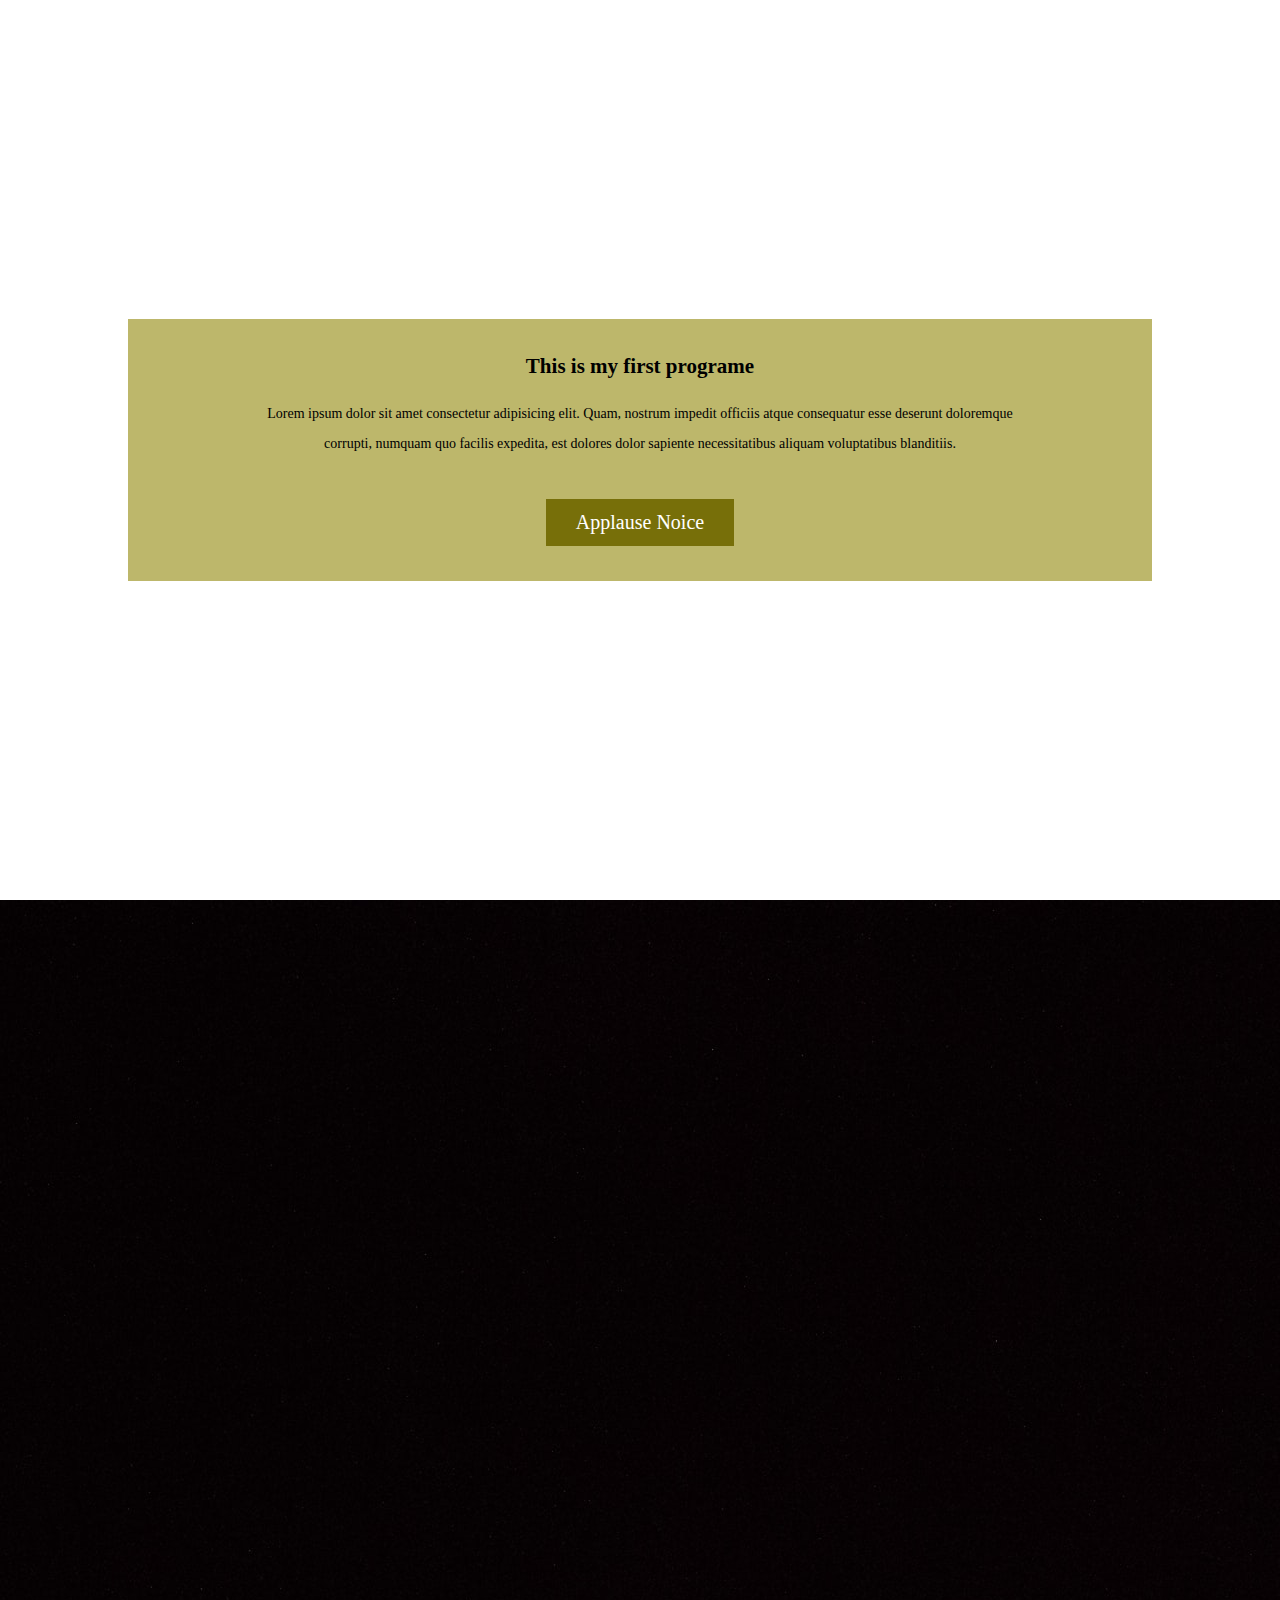
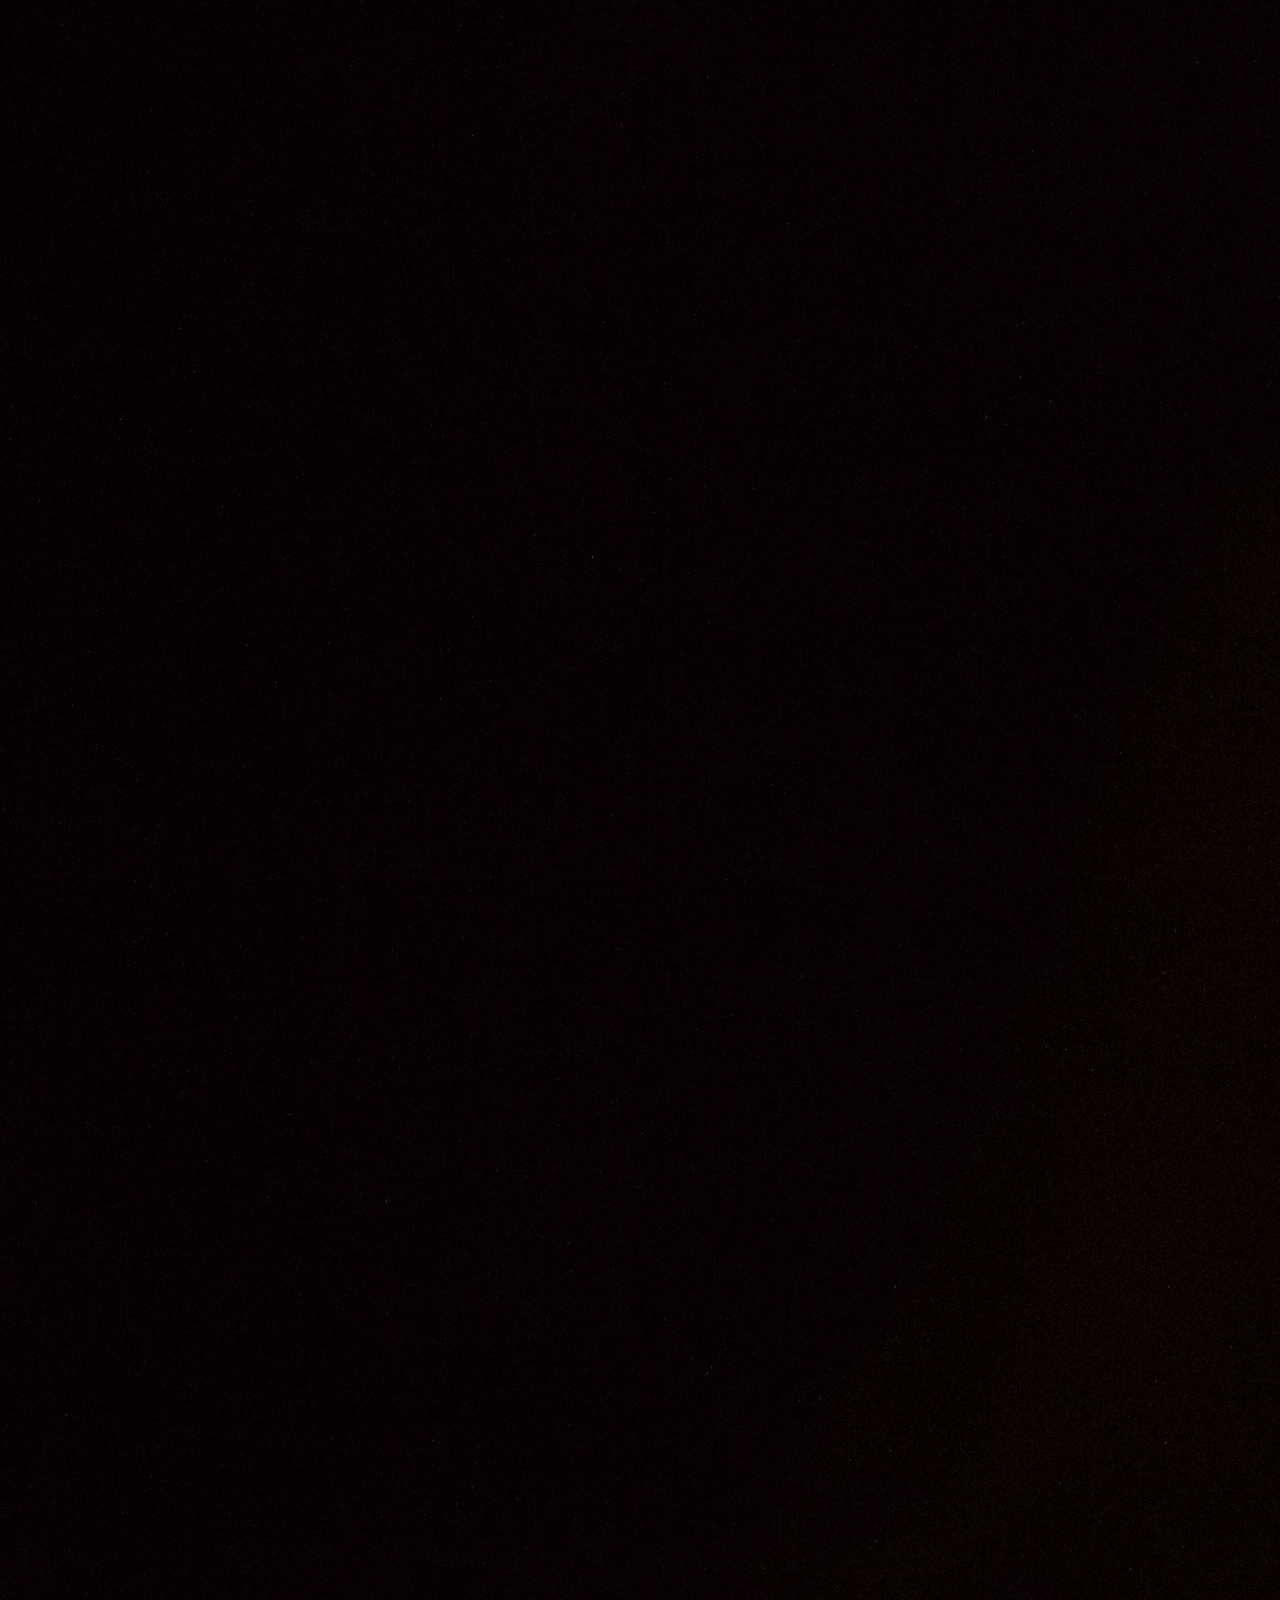
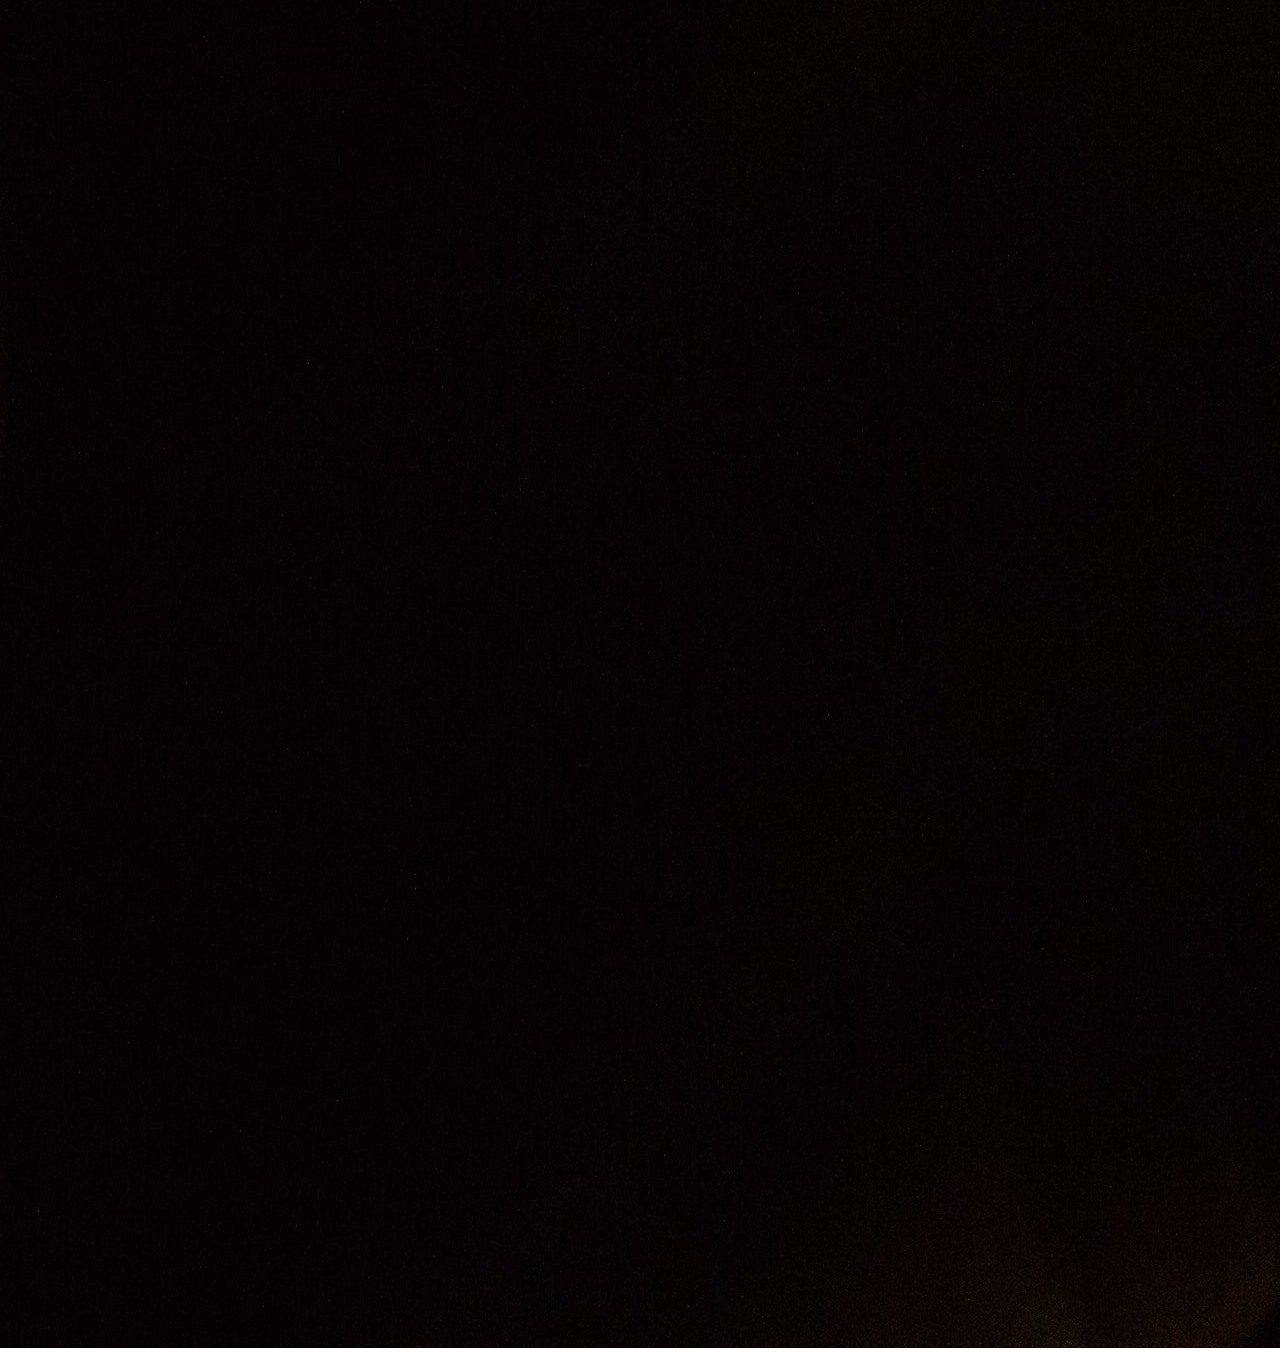
==== index.html @ eab48f36 "Added image in image folder and add img tag in index file." ====
<!DOCTYPE html>
<html lang="en">

<head>
    <meta charset="UTF-8">
    <meta http-equiv="X-UA-Compatible" content="IE=edge">
    <meta name="viewport" content="width=device-width, initial-scale=1.0">
    <title>Document</title>
    <link rel="stylesheet" href="stylesheet.css">
</head>

<body>
    <div class="container">
        <div class="info_sec">
            <h2>This is my first programe</h2>
            <p>Lorem ipsum dolor sit amet consectetur adipisicing elit. Quam, nostrum impedit officiis atque consequatur
                esse deserunt doloremque corrupti, numquam quo facilis expedita, est dolores dolor sapiente necessitatibus
                aliquam voluptatibus blanditiis.</p>
            <button class="btn_repo">Applause Noice</button>
        </div>
    </div>
    <img src="images/roman-synkevych-vXInUOv1n84-unsplash.jpg" alt="IMAGE">
</body>
---- stylesheet.css ----
*{
    margin: 0;
    padding: 0;
    box-sizing: border-box;
}

body{
    font-family: Cambria, Cochin, Georgia, Times, 'Times New Roman', serif;
    font-size: 14px;
    color: #000;
}

.container{
    display: flex;
    justify-content: center;
    align-items: center;
    min-height: 100vh;
 }
 
.container .info_sec{
    background-color: darkkhaki;
    padding: 35px;
    text-align: center;
    width: 80%;
 }

 .container .info_sec h1{
    font-family: Cambria, Cochin, Georgia, Times, 'Times New Roman', serif;
    font-size: 30px;
    font-weight: normal;
    color: #fff; 
}

.info_sec p {
    width: 80%;
    margin-inline: auto;
    padding: 20px 0;
    line-height: 30px;
  }

.container .info_sec .btn_repo{
    font-family: Cambria, Cochin, Georgia, Times, 'Times New Roman', serif;
    font-size: 20px;
    font-weight: normal;
    background-color: #776f09;
    color: #fff;
    margin: 0;
    padding: 12px 30px;
    border: none;
    margin-top: 20px;
    cursor: pointer;
}

.container .info_sec .btn_repo:hover{
    background-color: #afa642;
    letter-spacing: 2;
}
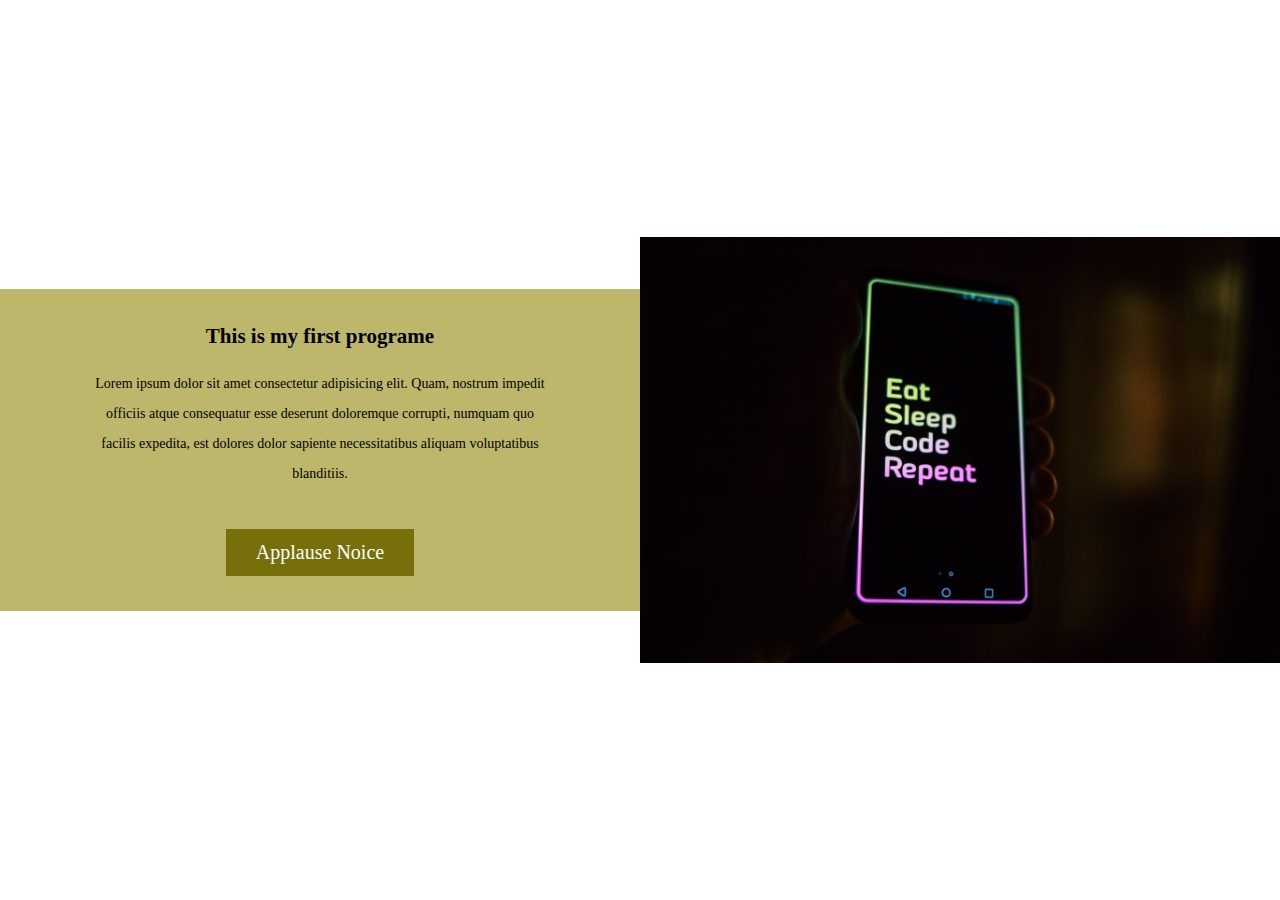
==== commit e1206f77: "Some chages in files" ====
--- a/index.html
+++ b/index.html
@@ -10,6 +10,8 @@
 </head>
 
 <body>
+
+    <!-- comment -->
     <div class="container">
         <div class="info_sec">
             <h2>This is my first programe</h2>
@@ -18,6 +20,7 @@
                 aliquam voluptatibus blanditiis.</p>
             <button class="btn_repo">Applause Noice</button>
         </div>
+        <img src="./images/roman-synkevych-vXInUOv1n84-unsplash.jpg" alt="IMAGE">
     </div>
-    <img src="images/roman-synkevych-vXInUOv1n84-unsplash.jpg" alt="IMAGE">
+
 </body>--- a/stylesheet.css
+++ b/stylesheet.css
@@ -54,4 +54,10 @@
 .container .info_sec .btn_repo:hover{
     background-color: #afa642;
     letter-spacing: 2;
-}+}
+
+img {
+    width: 50%;
+    margin-inline: auto;
+    display: block;
+  }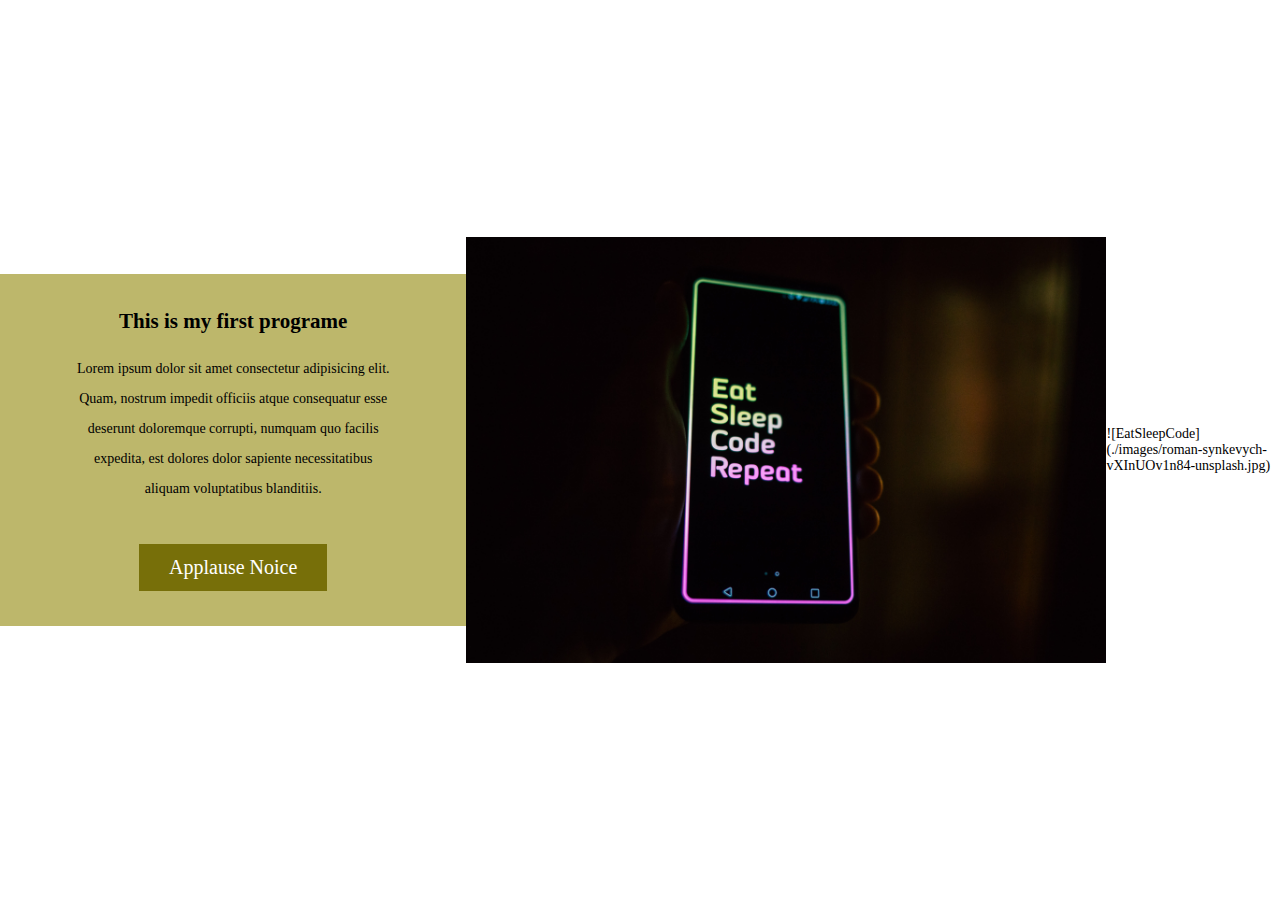
==== commit cfb03152: "Image tag chage" ====
--- a/index.html
+++ b/index.html
@@ -21,6 +21,7 @@
             <button class="btn_repo">Applause Noice</button>
         </div>
         <img src="./images/roman-synkevych-vXInUOv1n84-unsplash.jpg" alt="IMAGE">
+        ![EatSleepCode](./images/roman-synkevych-vXInUOv1n84-unsplash.jpg)
     </div>
 
 </body>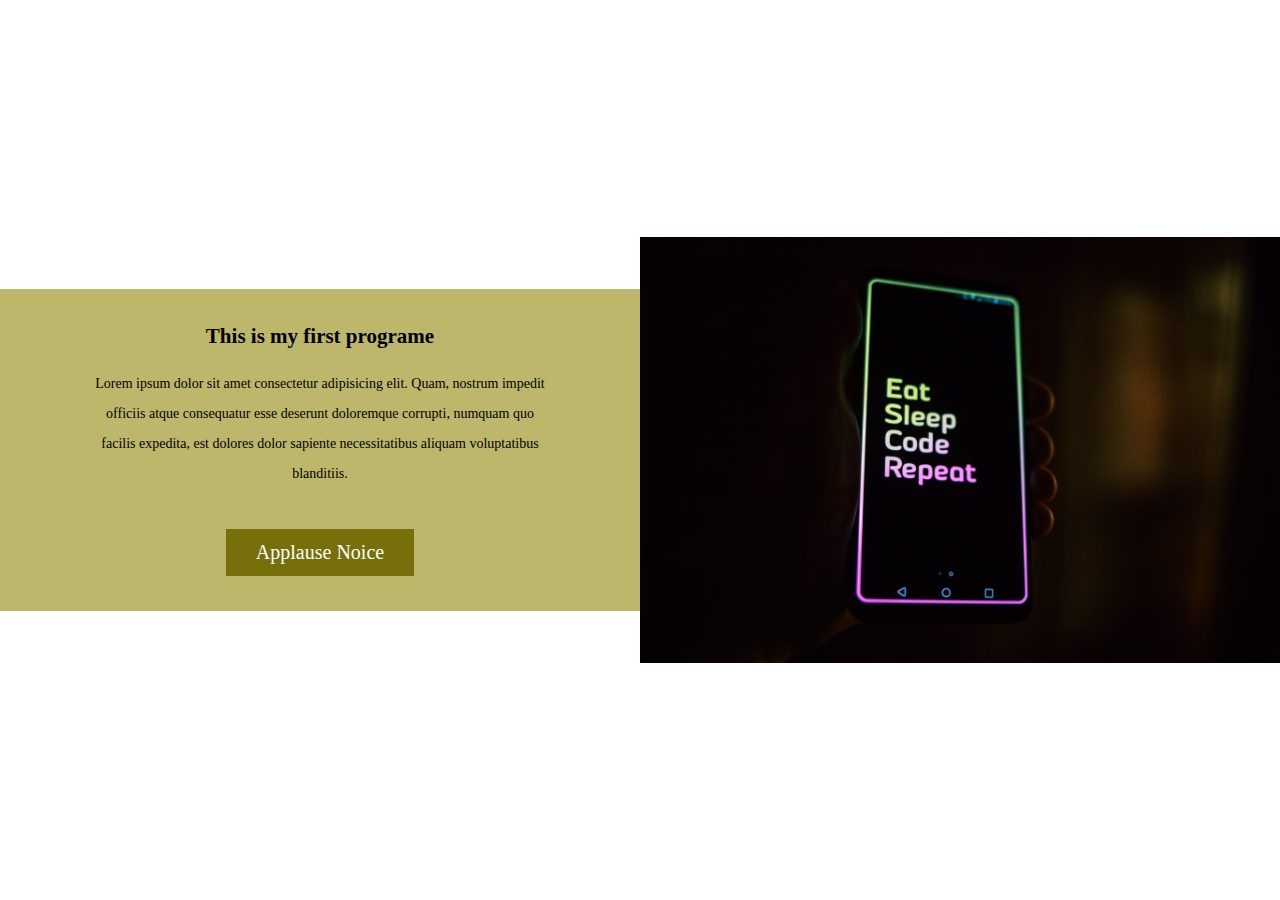
==== commit e822c9d7: "Changes tag and added new image tag in readme file" ====
--- a/index.html
+++ b/index.html
@@ -21,7 +21,7 @@
             <button class="btn_repo">Applause Noice</button>
         </div>
         <img src="./images/roman-synkevych-vXInUOv1n84-unsplash.jpg" alt="IMAGE">
-        ![EatSleepCode](./images/roman-synkevych-vXInUOv1n84-unsplash.jpg)
+        
     </div>
 
 </body>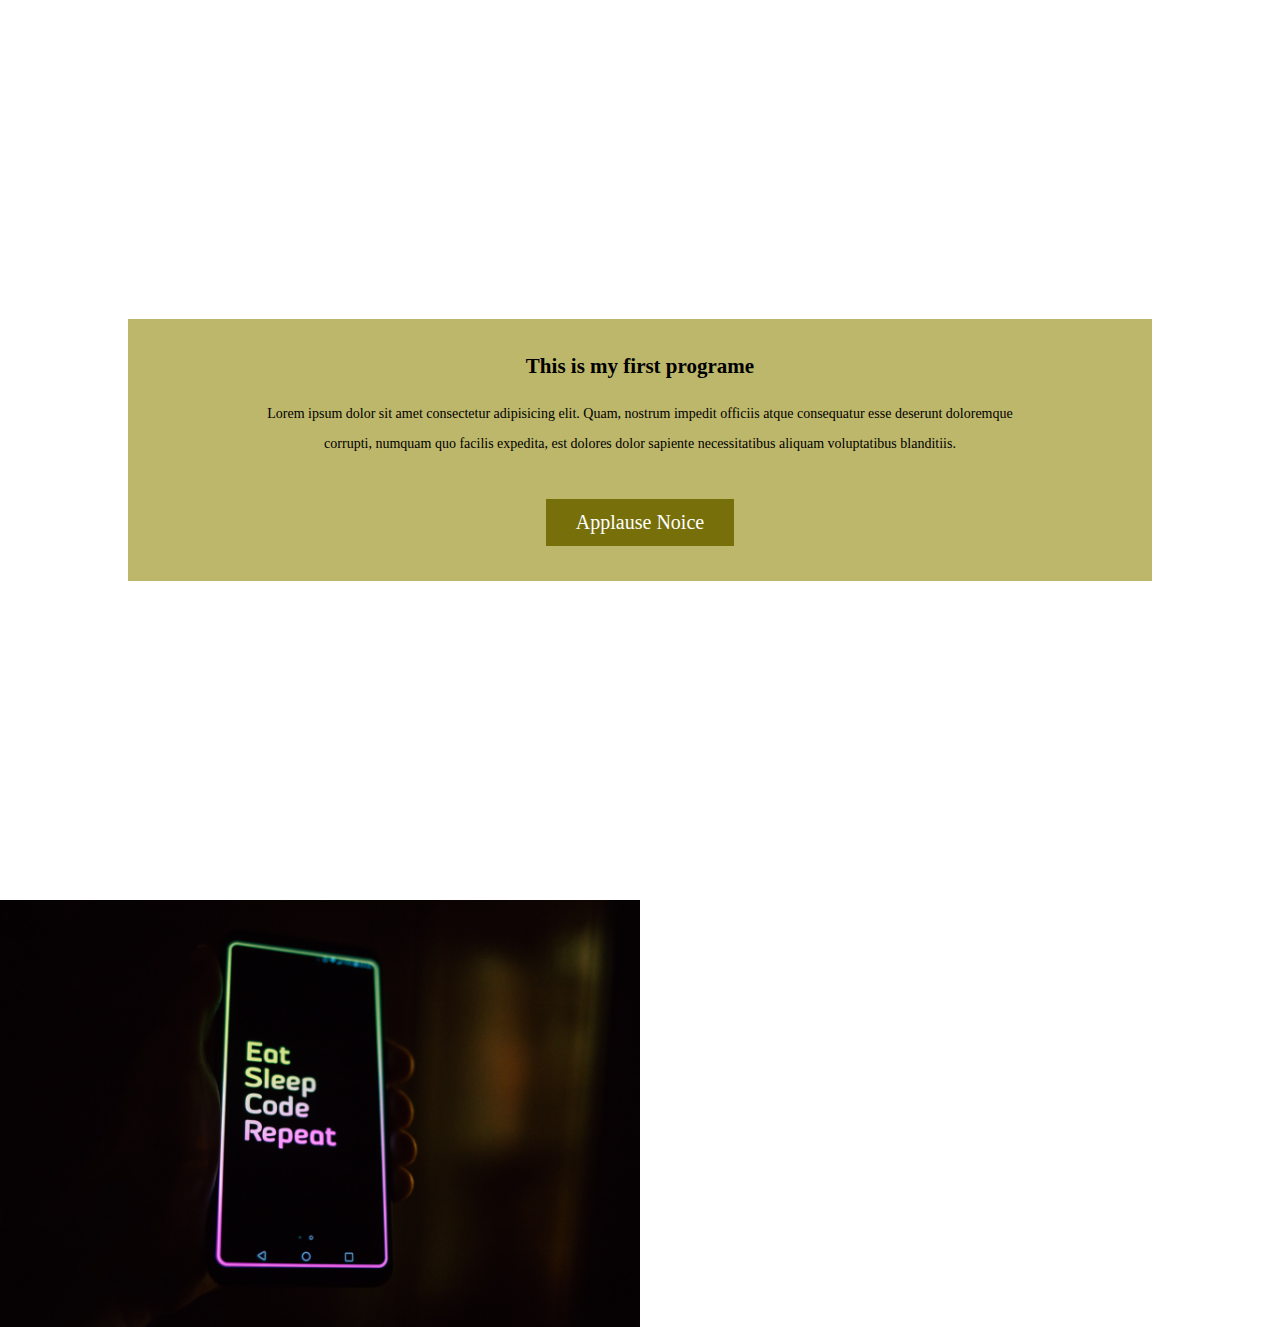
==== commit c39b2add: "CHAGES" ====
--- a/index.html
+++ b/index.html
@@ -20,8 +20,6 @@
                 aliquam voluptatibus blanditiis.</p>
             <button class="btn_repo">Applause Noice</button>
         </div>
-        <img src="./images/roman-synkevych-vXInUOv1n84-unsplash.jpg" alt="IMAGE">
-        
     </div>
-
+    <img class="cust_img" src="./images/roman-synkevych-vXInUOv1n84-unsplash.jpg" alt="IMAGE">
 </body>--- a/stylesheet.css
+++ b/stylesheet.css
@@ -56,8 +56,7 @@
     letter-spacing: 2;
 }
 
-img {
-    width: 50%;
-    margin-inline: auto;
+.cust_img{
     display: block;
-  }+    max-width: 50%;
+}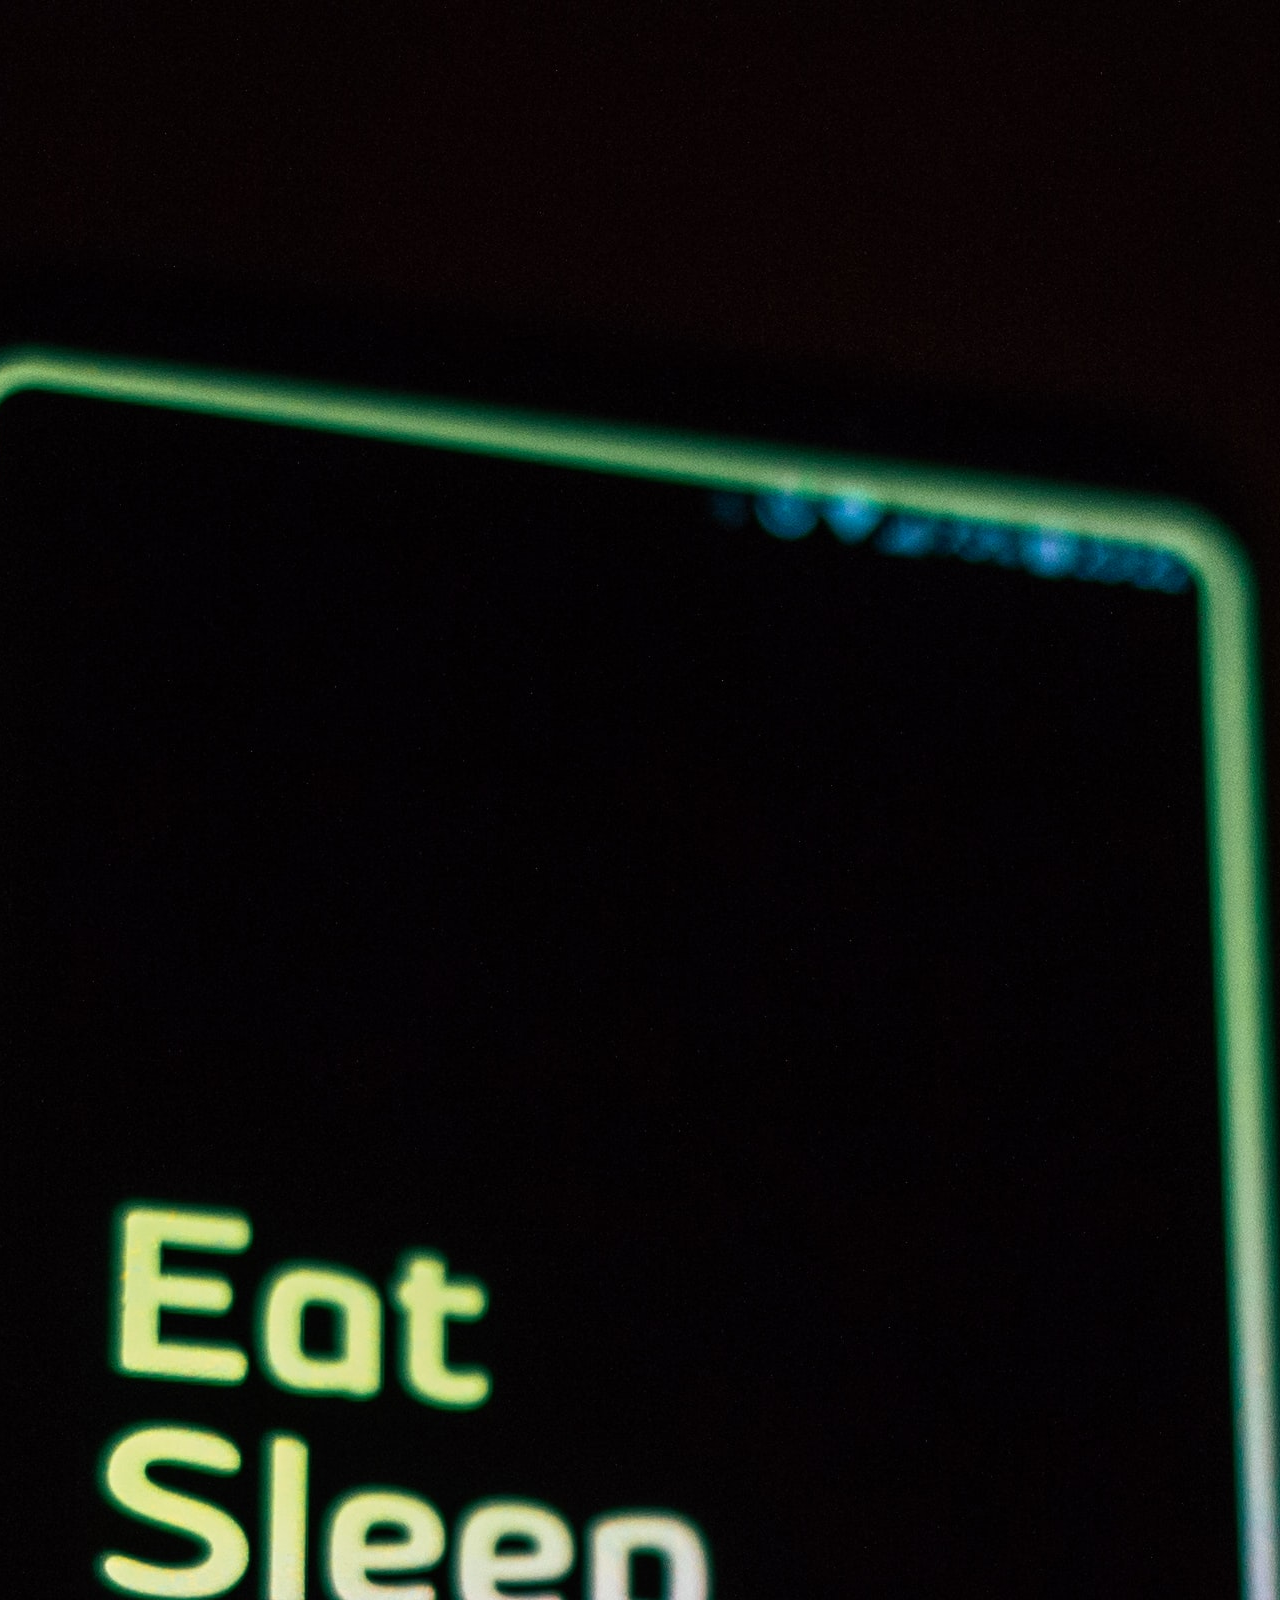
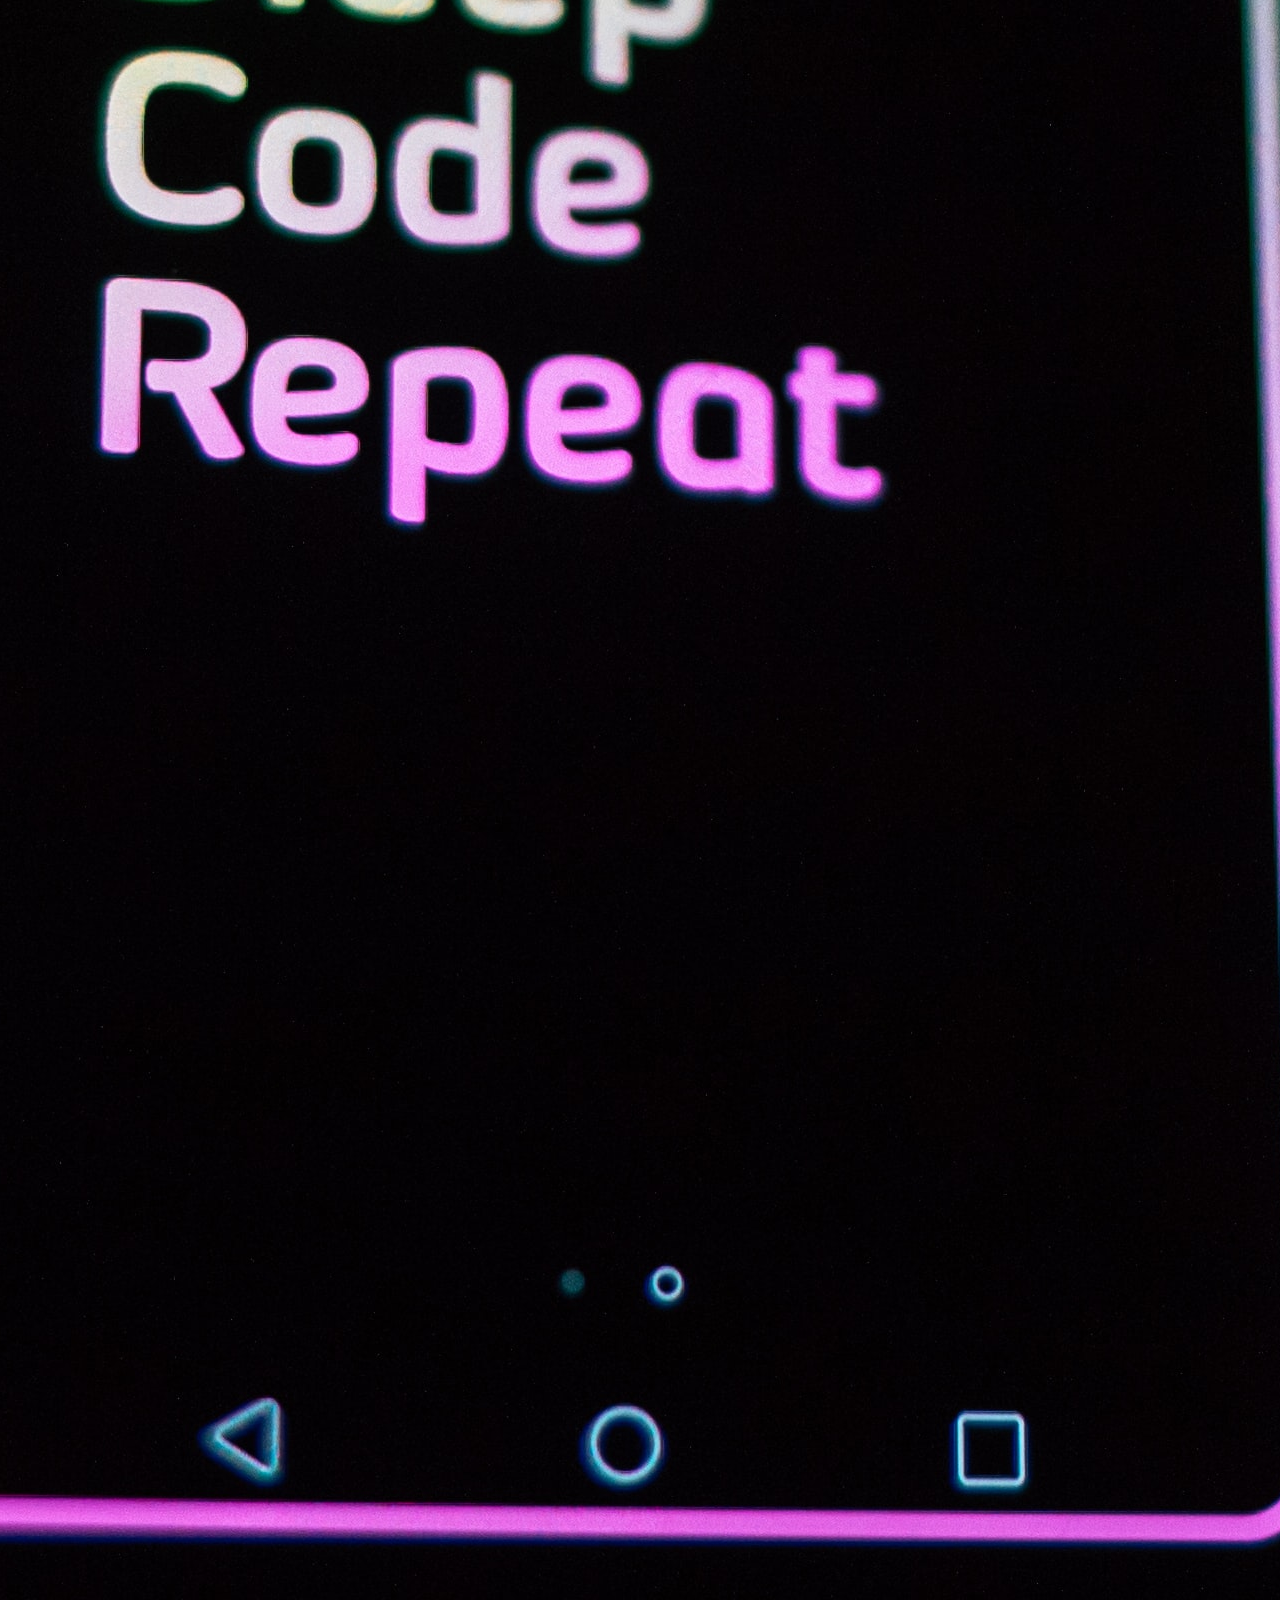
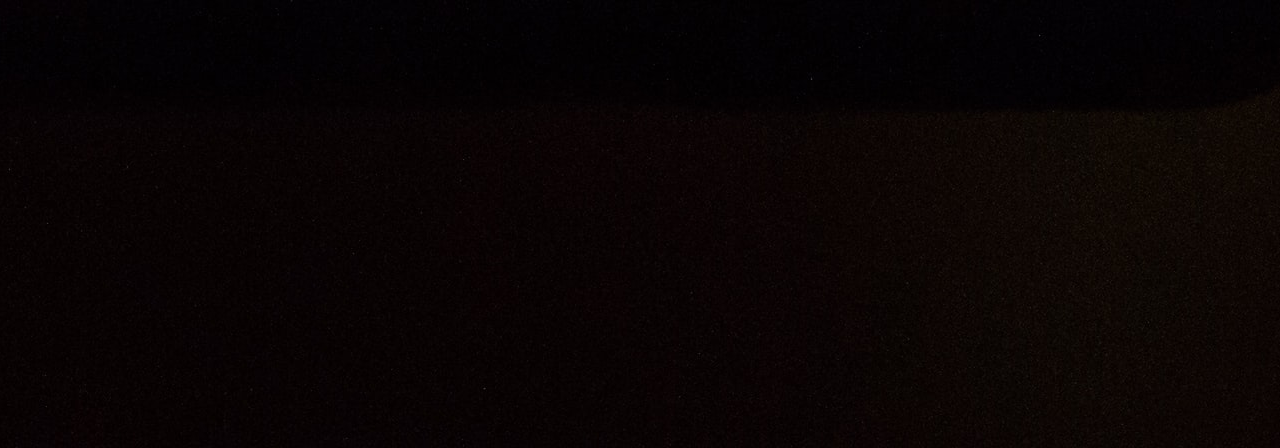
==== commit f4307e5e: "Merge branch 'main' of https://github.com/asadfigcode/Git-learning" ====
--- a/index.html
+++ b/index.html
@@ -20,6 +20,7 @@
                 aliquam voluptatibus blanditiis.</p>
             <button class="btn_repo">Applause Noice</button>
         </div>
+        <img src="./images/roman-synkevych-vXInUOv1n84-unsplash.jpg" alt="IMAGE">
+        
     </div>
-    <img class="cust_img" src="./images/roman-synkevych-vXInUOv1n84-unsplash.jpg" alt="IMAGE">
 </body>--- a/stylesheet.css
+++ b/stylesheet.css
@@ -54,9 +54,4 @@
 .container .info_sec .btn_repo:hover{
     background-color: #afa642;
     letter-spacing: 2;
-}
-
-.cust_img{
-    display: block;
-    max-width: 50%;
 }